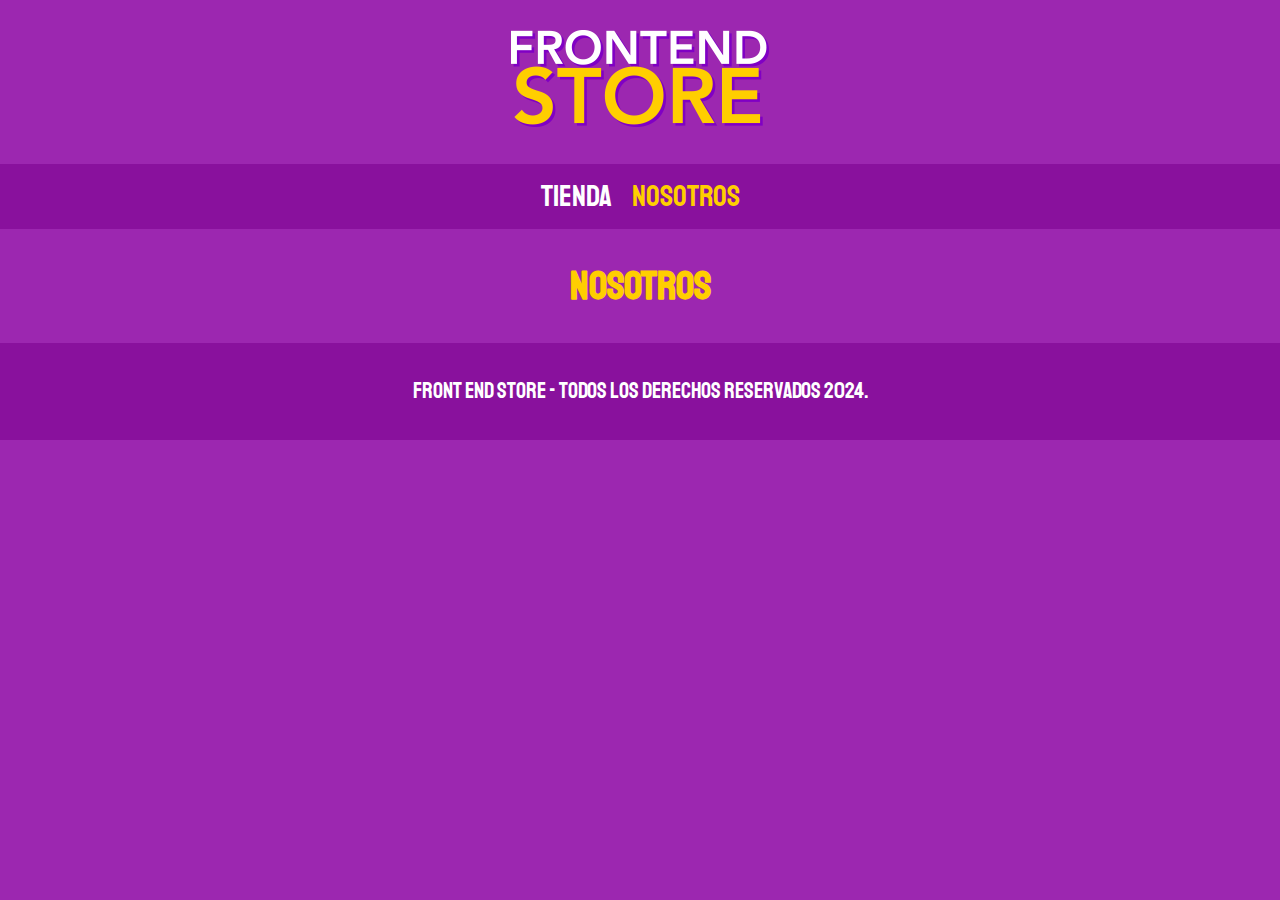
==== nosotros.html @ b3bbe934 "Creando los enlaces" ====
<!DOCTYPE html>
<html lang="es">
<head>
  <meta charset="UTF-8">
  <meta name="viewport" content="width=device-width, initial-scale=1.0">
  <title>FrontendStore</title>
  <link rel="stylesheet" href="css/normalize.css">
  <link rel="preconnect" href="https://fonts.googleapis.com">
  <link rel="preconnect" href="https://fonts.gstatic.com" crossorigin>
  <link href="https://fonts.googleapis.com/css2?family=Staatliches&display=swap" rel="stylesheet">
  <link rel="stylesheet" href="css/style.css">
</head>
<body>
  <header class="header">
    <a href="index.html"><img class="header__logo" src="img/logo.png" alt="logotipo"></a>
  </header>
  <nav class="navegacion">
    <a class="navegacion__enlace" href="index.html">Tienda</a>
    <a class="navegacion__enlace navegacion__enlace--activo" href="nosotros.html">Nosotros</a>
  </nav>

  <main class="contenedor">
    <h1>Nosotros</h1>
  </main>

  <footer class="footer">
    <p class="footer__texto">Front End Store - Todos los derechos reservados 2024.</p>
  </footer>
</body>
</html>
---- css/style.css ----
:root {
  --primario: #9c27b0;
  --primarioOscuro: #89119d;
  --secundario: #ffce00;
  --secundarioOscuro: rgb(233, 287, 2);
  --blanco: #fff;
  --negro: #000;

  --fuentePrincipal: "Staatliches", sans-serif;
}

html {
  box-sizing: border-box;
  font-size: 62.5%;
}
*, *:before, *:after {
  box-sizing: inherit;
}

/* Globales */
body {
  font-size: 1.6rem;
  background-color: var(--primario);
  line-height: 1.5;
}
p {
  font-size: 1.8rem;
  font-family: Arial, Helvetica, sans-serif;
  color: var(--blanco);
}
a {
  text-decoration: none;
}
img {
  max-width: 100%;
}
.contenedor {
  max-width: 120rem;
  margin: 0 auto;
}
h1, h2, h3 {
  text-align: center;
  color: var(--secundario);
  font-family: var(--fuentePrincipal);
}
h1 {
  font-size: 4rem;
}
h2 {
  font-size: 3.2rem;
}
h3 {
  font-size: 2.4rem;
}

/** Header **/
.header {
  display: flex;
  justify-content: center;
}
.header__logo {
  margin: 3rem 0;
}

/** Footer **/
.footer {
  background-color: var(--primarioOscuro);
  padding: 1rem 0;
  margin-top: 2rem;
  
}
.footer__texto {
  text-align: center;
  font-family: var(--fuentePrincipal);
  font-size: 2.2rem;
}
/** Navegación **/
.navegacion {
  background-color: var(--primarioOscuro);
  padding: 1rem 0;
  display: flex;
  justify-content: center;
  gap: 2rem;
}
.navegacion__enlace {
  font-family: var(--fuentePrincipal);
  color: var(--blanco);
  font-size: 3rem;
}
.navegacion__enlace--activo,
.navegacion__enlace:hover {
  color: var(--secundario);
}
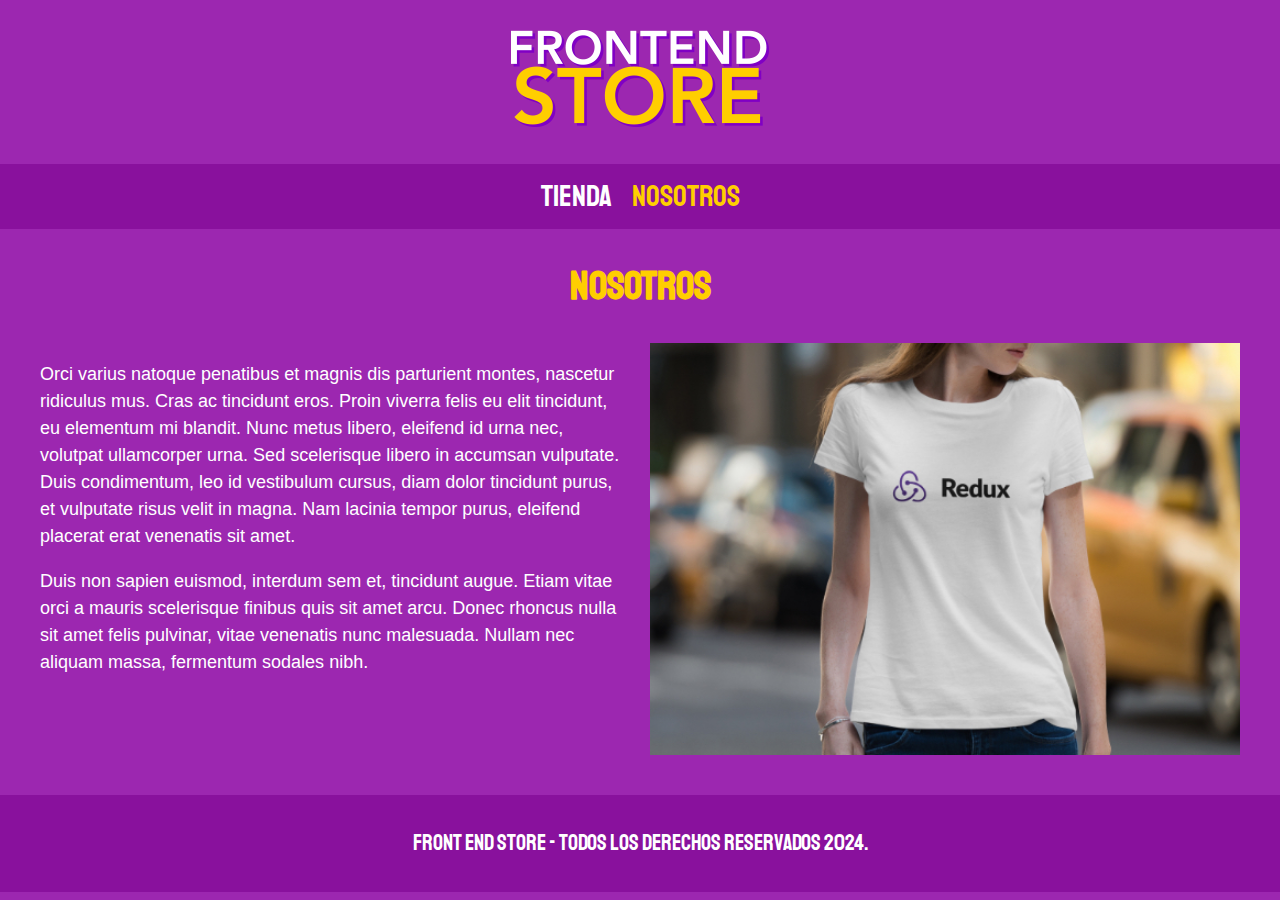
==== commit 8120b72f: "Creando la página de Nosotros" ====
--- a/nosotros.html
+++ b/nosotros.html
@@ -21,6 +21,14 @@
 
   <main class="contenedor">
     <h1>Nosotros</h1>
+
+    <div class="nosotros">
+      <div class="nosotros__contenido">
+        <p>Orci varius natoque penatibus et magnis dis parturient montes, nascetur ridiculus mus. Cras ac tincidunt eros. Proin viverra felis eu elit tincidunt, eu elementum mi blandit. Nunc metus libero, eleifend id urna nec, volutpat ullamcorper urna. Sed scelerisque libero in accumsan vulputate. Duis condimentum, leo id vestibulum cursus, diam dolor tincidunt purus, et vulputate risus velit in magna. Nam lacinia tempor purus, eleifend placerat erat venenatis sit amet.</p>
+        <p>Duis non sapien euismod, interdum sem et, tincidunt augue. Etiam vitae orci a mauris scelerisque finibus quis sit amet arcu. Donec rhoncus nulla sit amet felis pulvinar, vitae venenatis nunc malesuada. Nullam nec aliquam massa, fermentum sodales nibh.</p>
+      </div>
+      <img class="nosotros__imagen" src="img/nosotros.jpg" alt="nosotros">
+    </div>
   </main>
 
   <footer class="footer">
--- a/css/style.css
+++ b/css/style.css
@@ -90,4 +90,84 @@
 .navegacion__enlace--activo,
 .navegacion__enlace:hover {
   color: var(--secundario);
+}
+/** Grid **/
+.grid {
+  display: grid;
+  grid-template-columns: repeat(2, 1fr);
+  gap: 2rem;
+
+}
+@media (min-width: 768px) {
+    .grid {
+      grid-template-columns: repeat(3, 1fr);
+    }
+}
+/** Productos **/
+.producto {
+  background-color: var(--primarioOscuro);
+  padding: 1rem;
+}
+.producto__imagen {
+  width: 100%;
+}
+.producto__informacion {
+  
+}
+.producto__nombre {
+  font-size: 4rem;
+}
+.producto__precio {
+  font-size: 2.8rem;
+  color: var(--secundario);
+}
+.producto__nombre,
+.producto__precio {
+  font-family: var(--fuentePrincipal);
+  margin: 1rem 0;
+  text-align: center;
+  line-height: 1.2;
+}
+
+/** Graficos **/
+.grafico {
+  min-height: 30rem;
+  background-repeat: no-repeat;
+  background-size: cover;
+  grid-column: 1/3;
+}
+.grafico--camisas {
+  background-image: url(../img/grafico1.jpg);
+  grid-row: 2/3;
+}
+.grafico--node {
+  background-image: url(../img/grafico2.jpg);
+  grid-row: 8/9;
+}
+@media (min-width: 768px) {
+  .grafico--node {
+    grid-row: 5/6;
+    grid-column: 2/4;
+  }
+}
+
+/** Nosotros **/
+.nosotros {
+  display: grid;
+  grid-template-rows: repeat(2, auto);
+}
+@media (min-width: 768px) {
+    .nosotros {
+      grid-template-columns: repeat(2, 1fr);
+      gap: 2rem;
+    }
+}
+.nosotros__imagen {
+  width: 100%;
+  grid-row: 1/2;
+}
+@media (min-width: 768px) {
+    .nosotros__imagen {
+      grid-column: 2/3;
+    }
 }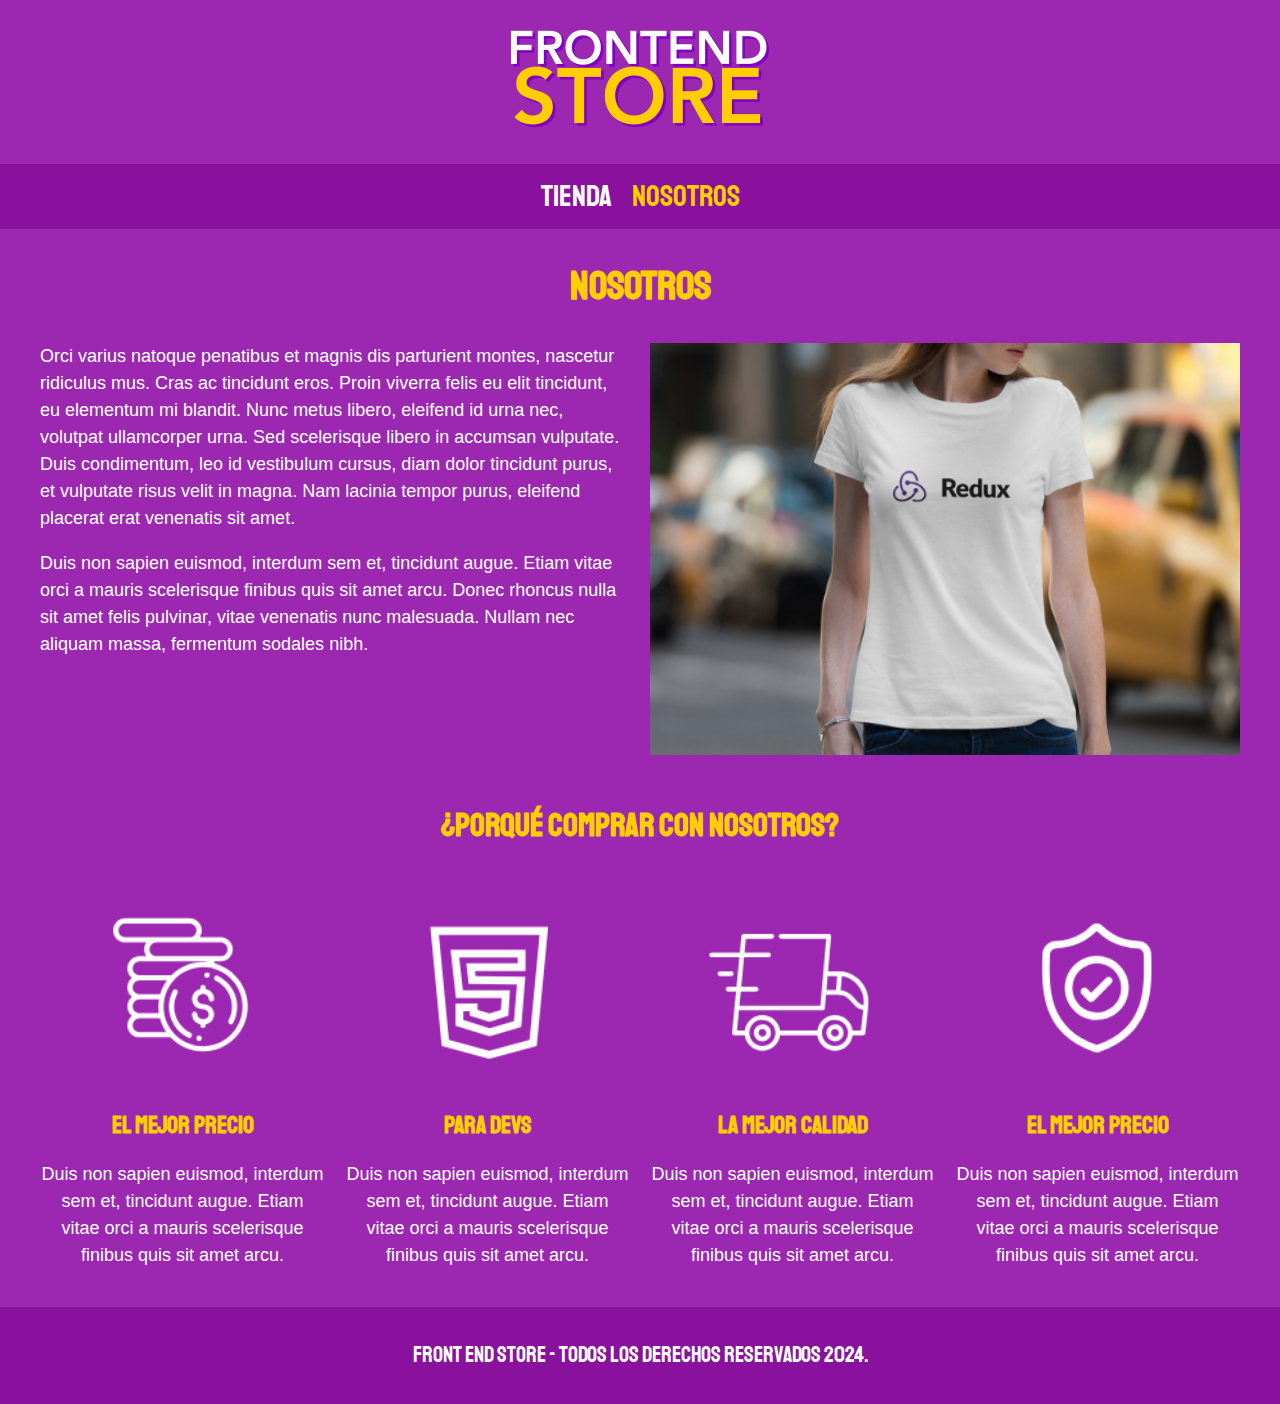
==== commit 46599538: "Creando la sección con iconos" ====
--- a/nosotros.html
+++ b/nosotros.html
@@ -31,6 +31,35 @@
     </div>
   </main>
 
+  <section class="contenedor comprar">
+    <h2 class="comprar__titulo">¿Porqué comprar con nosotros?</h2>
+    <div class="bloques">
+      <div class="bloque">
+        <img class="bloque__imagen" src="img/icono_1.png" alt="por que comprar">
+        <h3 class="bloque__titulo">El mejor precio</h3>
+        <p>Duis non sapien euismod, interdum sem et, tincidunt augue. Etiam vitae orci a mauris scelerisque finibus quis sit amet arcu.</p>
+      </div><!--.bloque-->
+
+      <div class="bloque">
+        <img class="bloque__imagen" src="img/icono_2.png" alt="por que comprar">
+        <h3 class="bloque__titulo">Para Devs</h3>
+        <p>Duis non sapien euismod, interdum sem et, tincidunt augue. Etiam vitae orci a mauris scelerisque finibus quis sit amet arcu.</p>
+      </div><!--.bloque-->
+
+      <div class="bloque">
+        <img class="bloque__imagen" src="img/icono_3.png" alt="por que comprar">
+        <h3 class="bloque__titulo">La mejor calidad</h3>
+        <p>Duis non sapien euismod, interdum sem et, tincidunt augue. Etiam vitae orci a mauris scelerisque finibus quis sit amet arcu.</p>
+      </div><!--.bloque-->
+
+      <div class="bloque">
+        <img class="bloque__imagen" src="img/icono_4.png" alt="por que comprar">
+        <h3 class="bloque__titulo">El mejor precio</h3>
+        <p>Duis non sapien euismod, interdum sem et, tincidunt augue. Etiam vitae orci a mauris scelerisque finibus quis sit amet arcu.</p>
+      </div><!--.bloque-->
+    </div><!--.bloques-->
+  </section>
+
   <footer class="footer">
     <p class="footer__texto">Front End Store - Todos los derechos reservados 2024.</p>
   </footer>
--- a/css/style.css
+++ b/css/style.css
@@ -162,6 +162,11 @@
       gap: 2rem;
     }
 }
+@media (min-width: 768px) {
+    .nosotros__contenido p:first-of-type {
+      margin-top: 0;
+    }
+}
 .nosotros__imagen {
   width: 100%;
   grid-row: 1/2;
@@ -170,4 +175,25 @@
     .nosotros__imagen {
       grid-column: 2/3;
     }
+}
+
+/** Bloques **/
+.bloques {
+  display: grid;
+  grid-template-columns: repeat(2, 1fr);
+  gap: 2rem;
+}
+@media (min-width: 768px) {
+    .bloques {
+      grid-template-columns: repeat(4, 1fr);
+    }
+}
+.bloque {
+  text-align: center;
+}
+.bloque__imagen {
+  width: 100%;
+}
+.bloque__titulo {
+  margin: 0;
 }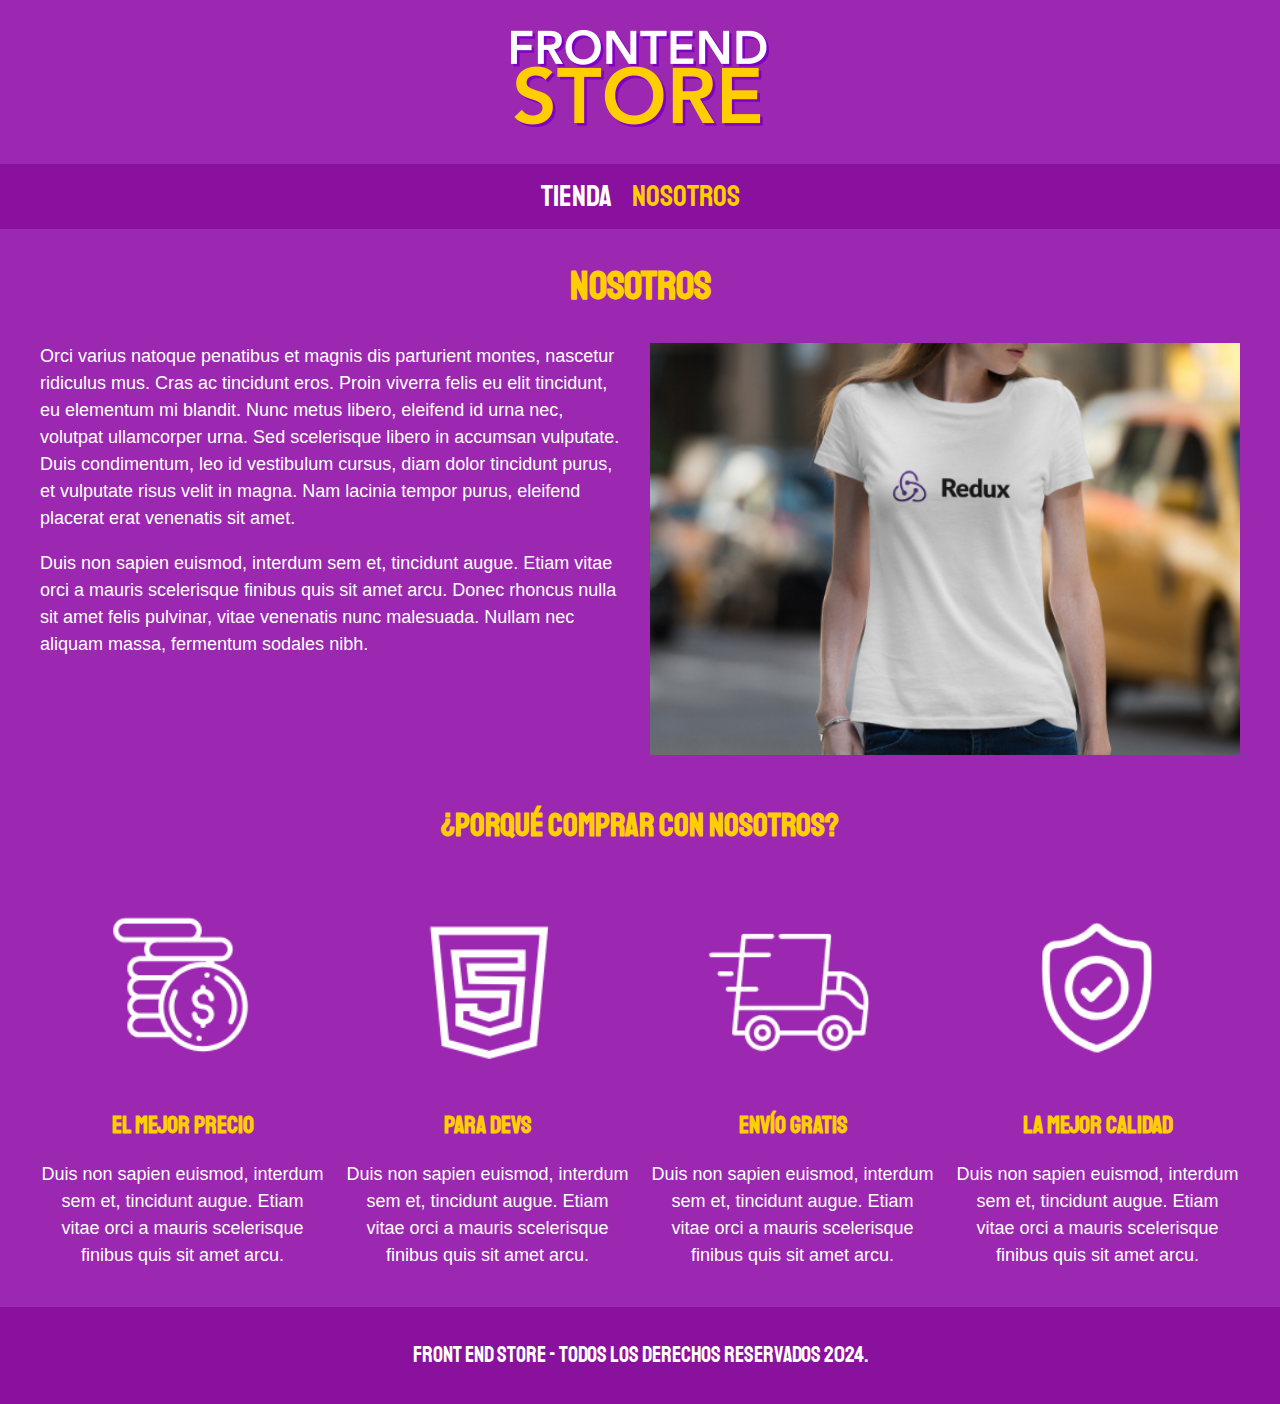
==== commit 4ad3ca95: "HTML para la sección de Producto" ====
--- a/nosotros.html
+++ b/nosotros.html
@@ -48,13 +48,13 @@
 
       <div class="bloque">
         <img class="bloque__imagen" src="img/icono_3.png" alt="por que comprar">
-        <h3 class="bloque__titulo">La mejor calidad</h3>
+        <h3 class="bloque__titulo">Envío gratis</h3>
         <p>Duis non sapien euismod, interdum sem et, tincidunt augue. Etiam vitae orci a mauris scelerisque finibus quis sit amet arcu.</p>
       </div><!--.bloque-->
 
       <div class="bloque">
         <img class="bloque__imagen" src="img/icono_4.png" alt="por que comprar">
-        <h3 class="bloque__titulo">El mejor precio</h3>
+        <h3 class="bloque__titulo">La mejor calidad</h3>
         <p>Duis non sapien euismod, interdum sem et, tincidunt augue. Etiam vitae orci a mauris scelerisque finibus quis sit amet arcu.</p>
       </div><!--.bloque-->
     </div><!--.bloques-->
